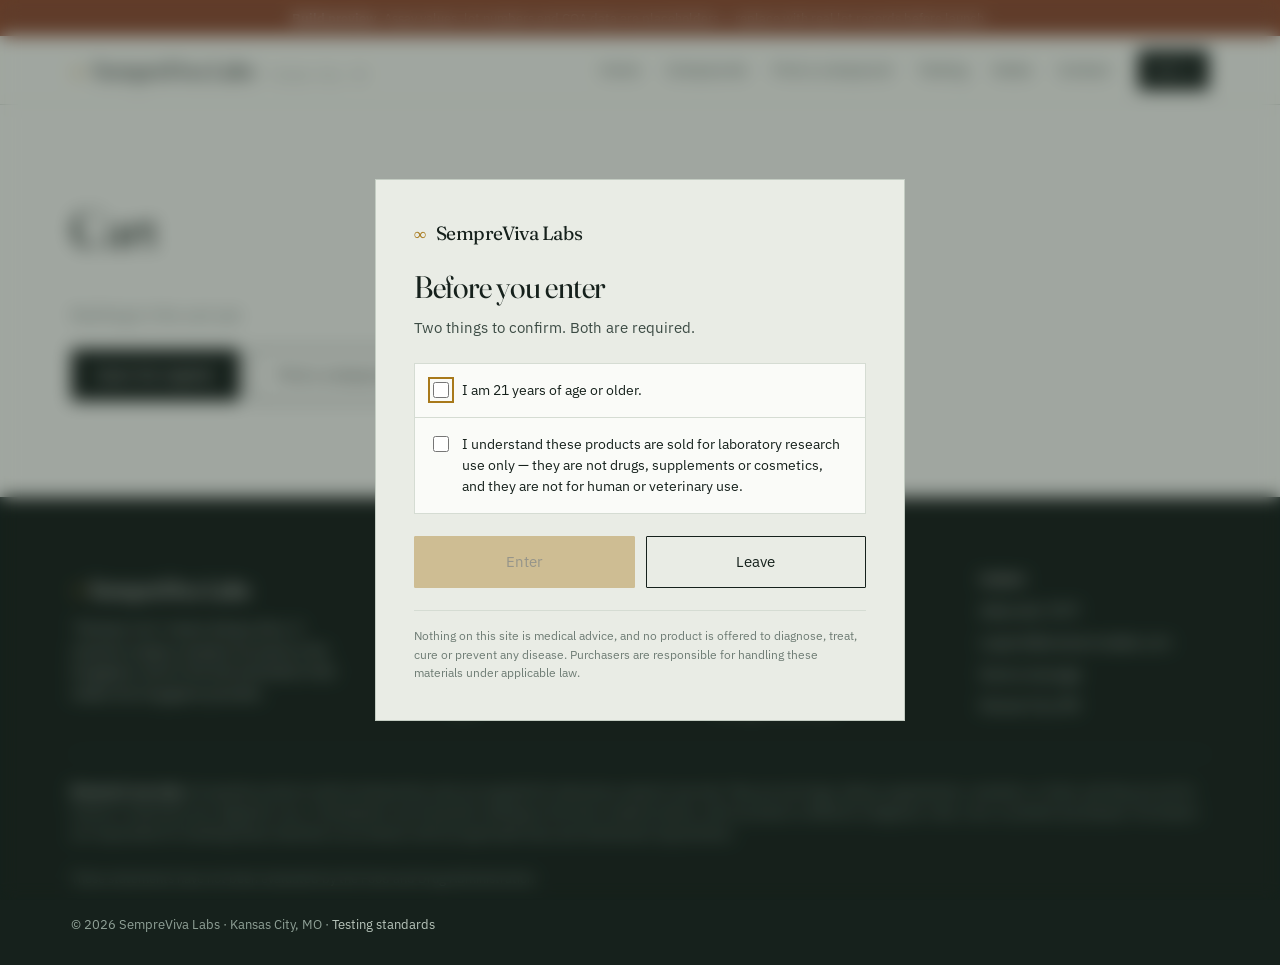
==== cart.html @ 0ab2c94f "SempreViva Labs site — compound register, testing docs, compound matcher Static multi-page site. Ent" ====
<!doctype html>
<html lang="en">
<head>
<meta charset="utf-8">
<meta name="viewport" content="width=device-width,initial-scale=1">
<meta name="robots" content="noindex,nofollow">
<title>Cart — SempreViva Labs</title>
<link rel="icon" href="data:image/svg+xml,%3Csvg xmlns='http://www.w3.org/2000/svg' viewBox='0 0 32 32'%3E%3Crect width='32' height='32' fill='%2316211C'/%3E%3Ctext x='16' y='23' font-size='20' text-anchor='middle' fill='%23A8791B' font-family='Georgia,serif'%3E%E2%88%9E%3C/text%3E%3C/svg%3E">
<link rel="stylesheet" href="css/site.css">
</head>
<body data-page="cart.html">
<div id="siteHeader"></div>

<main>
  <section class="sec" style="border-bottom:0">
    <div class="shell">
      <div class="sec-head"><h1 style="font-size:clamp(2.1rem,4.2vw,3.2rem)">Cart</h1></div>

      <div id="empty" class="hide">
        <p style="color:var(--ink-mute)">Nothing in the cart yet.</p>
        <div style="margin-top:20px;display:flex;gap:12px;flex-wrap:wrap">
          <a class="btn" href="shop.html">Open the register</a>
          <a class="btn btn-ghost" href="matcher.html">Find a compound</a>
        </div>
      </div>

      <div id="full" class="hide">
        <div id="lines"></div>
        <div class="totals">
          <div class="line"><span>Subtotal</span><span class="num" id="tSub">—</span></div>
          <div class="line"><span>Shipping</span><span class="num" id="tShip">—</span></div>
          <div class="line grand"><span>Total</span><span class="num" id="tTotal">—</span></div>
          <p id="freeHint" style="font-size:12.5px;color:var(--sage);margin-top:10px;text-align:right"></p>
        </div>

        <div class="dual" style="margin-top:52px;padding-top:40px;border-top:1px solid var(--rule)">
          <div>
            <h2 style="font-size:1.6rem;margin-bottom:14px">Shipping</h2>
            <p style="font-size:14px;color:var(--ink-mute)">Ships from Kansas City, MO. Flat $9, free over $200.</p>
            <div class="notice" style="margin-top:22px">
              <p style="margin:0"><strong>Research use only.</strong> By placing this order you confirm you are ordering these materials for laboratory research use, that you are not ordering them for human or veterinary use, and that you are responsible for handling them under applicable law.</p>
            </div>
          </div>

          <form id="coForm" style="background:var(--glass);border:1px solid var(--rule);padding:28px">
            <div class="calc-row" style="grid-template-columns:1fr"><label for="f_name">Full name</label><input id="f_name" required style="font-family:var(--sans)"></div>
            <div class="calc-row" style="grid-template-columns:1fr 1fr;gap:14px">
              <span><label for="f_email" style="display:block;margin-bottom:6px">Email</label><input id="f_email" type="email" required style="font-family:var(--sans)"></span>
              <span><label for="f_phone" style="display:block;margin-bottom:6px">Phone</label><input id="f_phone" type="tel" required style="font-family:var(--sans)"></span>
            </div>
            <div class="calc-row" style="grid-template-columns:1fr"><label for="f_line1">Address</label><input id="f_line1" required style="font-family:var(--sans)"></div>
            <div class="calc-row" style="grid-template-columns:1fr"><label for="f_line2">Apt, suite (optional)</label><input id="f_line2" style="font-family:var(--sans)"></div>
            <div class="calc-row" style="grid-template-columns:2fr 1fr 1fr;gap:14px">
              <span><label for="f_city" style="display:block;margin-bottom:6px">City</label><input id="f_city" required style="font-family:var(--sans)"></span>
              <span><label for="f_state" style="display:block;margin-bottom:6px">State</label><input id="f_state" required maxlength="2" style="text-transform:uppercase"></span>
              <span><label for="f_zip" style="display:block;margin-bottom:6px">ZIP</label><input id="f_zip" required inputmode="numeric"></span>
            </div>
            <label style="display:flex;gap:11px;align-items:flex-start;font-size:13.5px;color:var(--ink-soft);margin:18px 0 20px;cursor:pointer">
              <input id="f_ack" type="checkbox" required style="width:auto;margin-top:3px">
              <span>I am ordering these materials for laboratory research use only, and not for human or veterinary use.</span>
            </label>
            <button class="btn btn-gold" type="submit" style="width:100%" id="payBtn">Place order &middot; <span class="num" id="btnTotal"></span></button>
            <div id="coOut" style="margin-top:18px"></div>
          </form>
        </div>
      </div>
    </div>
  </section>
</main>

<div id="siteFooter"></div>
<script src="js/catalog.js"></script>
<script src="js/site.js"></script>
<script src="js/checkout.js"></script>
<script>
document.addEventListener('DOMContentLoaded', ()=>{
  const lines = document.getElementById('lines');

  function paint(){
    const items = Cart.detailed();
    document.getElementById('empty').classList.toggle('hide', items.length>0);
    document.getElementById('full').classList.toggle('hide', items.length===0);
    if(!items.length) return;

    lines.innerHTML = items.map(i=>`
      <div class="cart-line">
        <div>
          <a class="cart-name" href="product.html?sku=${i.sku}">${i.product.name}</a>
          <div class="cart-size">${i.size.label || i.mg + ' mg'} &middot; SV-${i.sku} &middot; ${money(i.size.price)} each</div>
        </div>
        <div class="qty" style="margin:0">
          <button type="button" data-sku="${i.sku}" data-mg="${i.mg}" data-d="-1" aria-label="Decrease">&minus;</button>
          <input value="${i.qty}" data-sku="${i.sku}" data-mg="${i.mg}" data-set aria-label="Quantity for ${i.product.name}">
          <button type="button" data-sku="${i.sku}" data-mg="${i.mg}" data-d="1" aria-label="Increase">+</button>
        </div>
        <div class="num" style="font-size:1.05rem;min-width:76px;text-align:right">${money(i.line)}</div>
        <button class="cart-rm" data-sku="${i.sku}" data-mg="${i.mg}" data-rm>Remove</button>
      </div>`).join('');

    document.getElementById('tSub').textContent   = money(Cart.subtotal());
    document.getElementById('tShip').textContent  = Cart.shipping() ? money(Cart.shipping()) : 'Free';
    document.getElementById('tTotal').textContent = money(Cart.total());
    document.getElementById('btnTotal').textContent = money(Cart.total());

    const gap = SVL.freeShipOver - Cart.subtotal();
    document.getElementById('freeHint').textContent =
      gap > 0 ? money(gap) + ' more for free shipping' : 'Shipping is free on this order';
  }

  lines.addEventListener('click', e=>{
    const b = e.target.closest('button'); if(!b) return;
    const sku = b.dataset.sku, mg = +b.dataset.mg;
    if(b.hasAttribute('data-rm')) return Cart.remove(sku, mg);
    if(b.dataset.d){
      const cur = Cart.read().find(i=>i.sku===sku && i.mg===mg);
      Cart.setQty(sku, mg, (cur ? cur.qty : 0) + (+b.dataset.d));
    }
  });
  lines.addEventListener('change', e=>{
    const inp = e.target.closest('[data-set]'); if(!inp) return;
    Cart.setQty(inp.dataset.sku, +inp.dataset.mg, Math.max(0, parseInt(inp.value) || 0));
  });
  document.addEventListener('cart:change', paint);

  document.getElementById('coForm').addEventListener('submit', async e=>{
    e.preventDefault();
    const v = id => document.getElementById(id).value.trim();
    const order = Checkout.buildOrder({
      name:v('f_name'), email:v('f_email'), phone:v('f_phone'),
      line1:v('f_line1'), line2:v('f_line2'), city:v('f_city'),
      state:v('f_state').toUpperCase(), zip:v('f_zip'),
      ack: document.getElementById('f_ack').checked
    });
    const out = document.getElementById('coOut');
    const btn = document.getElementById('payBtn');
    btn.disabled = true;
    try{
      const res = await Processor.charge(order);
      out.innerHTML = `<div class="notice"><p style="margin:0"><strong>Order placed.</strong> Reference ${res.reference}.</p></div>`;
      Cart.clear();
    }catch(err){
      out.innerHTML = `
        <div class="notice notice-hard"><p style="margin:0">${err.message}</p></div>
        <details style="margin-top:14px">
          <summary style="cursor:pointer;font-size:13.5px;color:var(--ink-soft)">Show order details to send</summary>
          <pre class="num" style="white-space:pre-wrap;font-size:12px;background:var(--paper);border:1px solid var(--rule);padding:16px;margin-top:10px;line-height:1.6">${Checkout.summarise(order).replace(/[<>&]/g,'')}</pre>
          <button class="btn btn-ghost btn-sm" type="button" id="copyOrder" style="margin-top:10px">Copy to clipboard</button>
        </details>`;
      const cp = document.getElementById('copyOrder');
      if(cp) cp.addEventListener('click', ()=>{
        navigator.clipboard.writeText(Checkout.summarise(order)).then(()=>{ cp.textContent='Copied'; });
      });
    }finally{ btn.disabled = false; }
  });

  paint();
});
</script>
</body>
</html>
---- css/site.css ----
/* ============================================================
   SempreViva Labs
   Concept: the everlasting flower. Preserved, then reconstituted.
   ============================================================ */

@import url('https://fonts.googleapis.com/css2?family=Fraunces:opsz,wght@9..144,300;9..144,400;9..144,500;9..144,600&family=IBM+Plex+Mono:wght@400;500&family=IBM+Plex+Sans:wght@300;400;500;600&display=swap');

:root{
  --paper:#E9ECE5;
  --paper-deep:#DDE2D9;
  --glass:#FAFBF8;
  --ink:#16211C;
  --ink-soft:#3C4B44;
  --ink-mute:#6E7C74;
  --gold:#A8791B;
  --gold-lift:#C79A34;
  --sage:#6B8578;
  --sage-pale:#B9C6BC;
  --rust:#8C4A2F;
  --rule:#C3CCC2;
  --rule-fine:#D5DCD3;

  --display:'Fraunces',Georgia,serif;
  --sans:'IBM Plex Sans',system-ui,-apple-system,sans-serif;
  --mono:'IBM Plex Mono',ui-monospace,monospace;

  --measure:68ch;
  --gut:clamp(20px,4vw,56px);
  --shell:1240px;
  --ease:cubic-bezier(.2,.7,.3,1);
}

*,*::before,*::after{box-sizing:border-box;}
html{-webkit-text-size-adjust:100%;scroll-behavior:smooth;}
@media (prefers-reduced-motion:reduce){
  html{scroll-behavior:auto;}
  *,*::before,*::after{animation-duration:.001ms!important;animation-iteration-count:1!important;transition-duration:.001ms!important;}
}
body{
  margin:0;background:var(--paper);color:var(--ink);
  font-family:var(--sans);font-size:16.5px;line-height:1.6;font-weight:400;
  -webkit-font-smoothing:antialiased;
}
img{max-width:100%;display:block;}
a{color:inherit;}
button{font:inherit;color:inherit;}
:focus-visible{outline:2px solid var(--gold);outline-offset:3px;border-radius:2px;}

h1,h2,h3,h4{
  font-family:var(--display);font-weight:400;
  font-variation-settings:'SOFT' 0,'WONK' 0,'opsz' 88;
  line-height:1.08;letter-spacing:-.012em;margin:0;
  text-wrap:balance;
}
h1{font-size:clamp(2.7rem,6.4vw,5.1rem);}
h2{font-size:clamp(1.85rem,3.4vw,2.85rem);}
h3{font-size:clamp(1.2rem,1.9vw,1.5rem);}
p{margin:0 0 1.05em;max-width:var(--measure);}
p:last-child{margin-bottom:0;}

.shell{max-width:var(--shell);margin:0 auto;padding:0 var(--gut);}
.narrow{max-width:840px;}
.stack>*+*{margin-top:var(--sp,20px);}
.hide{display:none!important;}

/* ---------- numeric / assay type ---------- */
.num{font-family:var(--mono);font-variant-numeric:tabular-nums;letter-spacing:-.02em;}

/* ---------- build banner ---------- */
.buildbar{
  background:var(--rust);color:#F6EFE9;font-size:12.5px;line-height:1.45;
  padding:9px var(--gut);display:flex;gap:14px;align-items:baseline;justify-content:center;
  flex-wrap:wrap;text-align:center;
}
.buildbar b{font-weight:600;}

/* ---------- header ---------- */
.masthead{
  position:sticky;top:0;z-index:60;background:rgba(233,236,229,.93);
  backdrop-filter:saturate(1.2) blur(9px);border-bottom:1px solid var(--rule);
}
.masthead-in{display:flex;align-items:center;gap:28px;height:68px;}
.wordmark{display:flex;align-items:baseline;gap:9px;text-decoration:none;margin-right:auto;}
.wordmark .mark{
  font-family:var(--display);font-size:1.34rem;letter-spacing:-.022em;
  font-variation-settings:'WONK' 1,'opsz' 40;
}
.wordmark .inf{font-family:var(--display);color:var(--gold);font-size:1.15rem;line-height:1;}
.wordmark .sub{
  font-family:var(--mono);font-size:10px;color:var(--ink-mute);
  border-left:1px solid var(--rule);padding-left:9px;letter-spacing:.02em;
}
.nav{display:flex;gap:26px;align-items:center;}
.nav a{
  text-decoration:none;font-size:14.5px;color:var(--ink-soft);
  padding:4px 0;border-bottom:1px solid transparent;transition:color .18s,border-color .18s;
}
.nav a:hover{color:var(--ink);border-bottom-color:var(--gold);}
.nav a[aria-current]{color:var(--ink);border-bottom-color:var(--gold);}
.cartbtn{
  display:inline-flex;align-items:center;gap:8px;background:var(--ink);color:var(--paper);
  border:0;padding:9px 15px;border-radius:1px;cursor:pointer;font-size:13.5px;
  text-decoration:none;transition:background .18s;
}
.cartbtn:hover{background:#0C1512;}
.cartbtn .n{font-family:var(--mono);font-size:12px;}
.navtoggle{display:none;background:none;border:1px solid var(--rule);padding:8px 11px;cursor:pointer;border-radius:1px;}

/* ---------- buttons ---------- */
.btn{
  display:inline-flex;align-items:center;justify-content:center;gap:9px;
  padding:13px 24px;border-radius:1px;border:1px solid var(--ink);
  background:var(--ink);color:var(--paper);text-decoration:none;cursor:pointer;
  font-size:15px;transition:background .18s,color .18s,border-color .18s;
}
.btn:hover{background:#0C1512;border-color:#0C1512;}
.btn-ghost{background:transparent;color:var(--ink);}
.btn-ghost:hover{background:var(--ink);color:var(--paper);}
.btn-gold{background:var(--gold);border-color:var(--gold);color:#1B1404;}
.btn-gold:hover{background:var(--gold-lift);border-color:var(--gold-lift);}
.btn[disabled]{opacity:.4;cursor:not-allowed;}
.btn-sm{padding:9px 16px;font-size:13.5px;}

/* ---------- hero ---------- */
section.hero{border-bottom:1px solid var(--rule);padding:clamp(48px,7vw,84px) 0 0;}
.hero-grid{display:grid;grid-template-columns:1.05fr .95fr;gap:clamp(28px,5vw,64px);align-items:end;}
.hero h1{margin-bottom:22px;}
.hero h1 em{font-style:italic;font-variation-settings:'WONK' 1,'opsz' 120;}
.hero-lede{font-size:clamp(1.02rem,1.35vw,1.16rem);color:var(--ink-soft);max-width:46ch;}
.hero-acts{display:flex;gap:12px;flex-wrap:wrap;margin-top:30px;}
.hero-meta{
  display:flex;gap:26px;flex-wrap:wrap;margin-top:34px;padding-top:20px;
  border-top:1px solid var(--rule);font-size:13px;color:var(--ink-mute);
}
.hero-meta div{display:flex;flex-direction:column;gap:3px;}
.hero-meta .v{font-family:var(--mono);font-size:15px;color:var(--ink);}

/* chromatogram */
.chroma{position:relative;background:var(--glass);border:1px solid var(--rule);padding:18px 18px 12px;}
.chroma-head{display:flex;justify-content:space-between;align-items:baseline;gap:14px;margin-bottom:6px;}
.chroma-head .t{font-family:var(--mono);font-size:11px;color:var(--ink-mute);}
.chroma svg{width:100%;height:auto;display:block;}
.chroma .trace{fill:none;stroke:var(--ink);stroke-width:1.6;stroke-linejoin:round;}
.chroma .axis{stroke:var(--rule);stroke-width:1;}
.chroma .grid{stroke:var(--rule-fine);stroke-width:1;}
.chroma .peakfill{fill:rgba(168,121,27,.16);}
.chroma .callout{stroke:var(--gold);stroke-width:1;stroke-dasharray:3 3;}
.chroma-read{
  display:flex;align-items:baseline;gap:10px;margin-top:10px;padding-top:10px;
  border-top:1px solid var(--rule-fine);
}
.chroma-read .big{font-family:var(--mono);font-size:2rem;letter-spacing:-.03em;line-height:1;}
.chroma-read .lbl{font-size:12.5px;color:var(--ink-mute);}
.chroma-foot{display:flex;justify-content:space-between;font-family:var(--mono);font-size:10.5px;color:var(--ink-mute);margin-top:8px;}

/* ---------- sections ---------- */
.sec{padding:clamp(56px,7.5vw,104px) 0;border-bottom:1px solid var(--rule);}
.sec-tight{padding:clamp(40px,5vw,64px) 0;}
.sec-head{max-width:62ch;margin-bottom:clamp(28px,4vw,46px);}
.sec-head p{color:var(--ink-soft);margin-top:14px;}
.dual{display:grid;grid-template-columns:.85fr 1.15fr;gap:clamp(28px,5vw,72px);align-items:start;}

/* rail: mimics a certificate of analysis sidebar */
.rail{border-top:2px solid var(--ink);padding-top:14px;}
.rail dl{margin:0;display:grid;grid-template-columns:auto 1fr;gap:0;}
.rail dt{
  font-size:12.5px;color:var(--ink-mute);padding:9px 16px 9px 0;
  border-bottom:1px solid var(--rule-fine);white-space:nowrap;
}
.rail dd{
  margin:0;font-family:var(--mono);font-size:13px;text-align:right;
  padding:9px 0;border-bottom:1px solid var(--rule-fine);
}

/* ---------- specimen register (product list) ---------- */
.register{border-top:2px solid var(--ink);}
.spec{
  display:grid;grid-template-columns:64px 1fr auto auto;gap:0 20px;align-items:center;
  padding:20px 0;border-bottom:1px solid var(--rule-fine);position:relative;
  transition:background .16s;
}
.spec:hover{background:rgba(250,251,248,.7);}
.spec-idx{font-family:var(--mono);font-size:11.5px;color:var(--ink-mute);align-self:start;padding-top:4px;}
.spec-body{min-width:0;}
.spec-name{
  font-family:var(--display);font-size:1.32rem;line-height:1.15;letter-spacing:-.015em;
  text-decoration:none;display:inline-block;
  background-image:linear-gradient(var(--gold),var(--gold));
  background-size:0 1px;background-repeat:no-repeat;background-position:0 1.08em;
  transition:background-size .28s var(--ease);
}
.spec:hover .spec-name{background-size:100% 1px;}
.spec-class{font-size:13.5px;color:var(--ink-mute);margin-top:3px;max-width:56ch;}
.spec-tags{display:flex;gap:7px;flex-wrap:wrap;margin-top:9px;}
.tag{
  font-family:var(--mono);font-size:10.5px;color:var(--sage);
  border:1px solid var(--sage-pale);padding:2px 7px;border-radius:1px;
}
.tag-blend{color:var(--gold);border-color:rgba(168,121,27,.4);}
.spec-sizes{display:flex;flex-direction:column;gap:4px;align-items:flex-end;font-family:var(--mono);font-size:12.5px;color:var(--ink-soft);}
.spec-sizes .row{display:flex;gap:12px;}
.spec-sizes .mg{color:var(--ink-mute);}
.spec-buy{display:flex;flex-direction:column;gap:8px;align-items:flex-end;}
.spec-price{font-family:var(--mono);font-size:1.25rem;letter-spacing:-.02em;}
.spec-price .from{font-family:var(--sans);font-size:11px;color:var(--ink-mute);display:block;text-align:right;}

/* filters */
.filters{display:flex;gap:8px;flex-wrap:wrap;align-items:center;margin-bottom:26px;}
.chip{
  background:transparent;border:1px solid var(--rule);padding:7px 14px;border-radius:1px;
  cursor:pointer;font-size:13.5px;color:var(--ink-soft);transition:all .16s;
}
.chip:hover{border-color:var(--ink-mute);color:var(--ink);}
.chip[aria-pressed="true"]{background:var(--ink);border-color:var(--ink);color:var(--paper);}
.filter-count{margin-left:auto;font-family:var(--mono);font-size:12px;color:var(--ink-mute);}

/* ---------- cards where genuinely card-shaped ---------- */
.notes{display:grid;grid-template-columns:repeat(auto-fit,minmax(258px,1fr));gap:1px;background:var(--rule-fine);border:1px solid var(--rule-fine);}
.note{background:var(--paper);padding:26px 24px 28px;display:flex;flex-direction:column;gap:10px;text-decoration:none;transition:background .18s;}
.note:hover{background:var(--glass);}
.note .cat{font-family:var(--mono);font-size:10.5px;color:var(--gold);}
.note h3{font-size:1.16rem;line-height:1.2;}
.note p{font-size:14px;color:var(--ink-mute);margin:0;}
.note .more{margin-top:auto;padding-top:14px;font-size:13px;color:var(--sage);}

/* ---------- product detail ---------- */
.pd{display:grid;grid-template-columns:1fr 380px;gap:clamp(28px,4.5vw,64px);align-items:start;padding:clamp(36px,5vw,64px) 0;}
.pd-head{border-bottom:1px solid var(--rule);padding-bottom:22px;margin-bottom:26px;}
.pd-head h1{font-size:clamp(2.1rem,4.4vw,3.4rem);}
.pd-class{font-size:1.02rem;color:var(--ink-soft);margin-top:12px;}
.vial{
  background:var(--glass);border:1px solid var(--rule);padding:26px;position:sticky;top:92px;
}
.vial-price{font-family:var(--mono);font-size:2.1rem;letter-spacing:-.03em;line-height:1;}
.sizes{display:flex;flex-direction:column;gap:1px;background:var(--rule-fine);border:1px solid var(--rule-fine);margin:18px 0;}
.size{
  display:flex;justify-content:space-between;align-items:center;gap:14px;background:var(--glass);
  padding:13px 15px;cursor:pointer;border:0;width:100%;text-align:left;transition:background .15s;
}
.size:hover{background:var(--paper);}
.size[aria-pressed="true"]{background:var(--ink);color:var(--paper);}
.size .mg{font-family:var(--mono);font-size:14px;}
.size .pr{font-family:var(--mono);font-size:14px;}
.qty{display:flex;align-items:center;gap:0;border:1px solid var(--rule);width:fit-content;margin-bottom:14px;}
.qty button{background:none;border:0;padding:9px 14px;cursor:pointer;font-size:16px;line-height:1;}
.qty button:hover{background:var(--paper-deep);}
.qty input{
  width:46px;border:0;border-left:1px solid var(--rule);border-right:1px solid var(--rule);
  text-align:center;padding:9px 0;font-family:var(--mono);font-size:14px;background:transparent;
}

/* tabs */
.tabs{display:flex;gap:0;border-bottom:1px solid var(--rule);margin-bottom:24px;flex-wrap:wrap;}
.tab{
  background:none;border:0;border-bottom:2px solid transparent;margin-bottom:-1px;
  padding:11px 17px 11px 0;margin-right:22px;cursor:pointer;font-size:14.5px;color:var(--ink-mute);
  transition:color .16s,border-color .16s;
}
.tab:hover{color:var(--ink);}
.tab[aria-selected="true"]{color:var(--ink);border-bottom-color:var(--gold);}
.panel[hidden]{display:none;}

/* assay table */
.assay{width:100%;border-collapse:collapse;font-size:14px;}
.assay caption{text-align:left;font-size:12.5px;color:var(--ink-mute);padding-bottom:10px;}
.assay th{
  text-align:left;font-weight:500;font-size:12.5px;color:var(--ink-mute);
  padding:8px 14px 8px 0;border-bottom:2px solid var(--ink);
}
.assay td{padding:11px 14px 11px 0;border-bottom:1px solid var(--rule-fine);font-family:var(--mono);font-size:13.5px;}
.assay td:first-child{font-family:var(--sans);font-size:14px;}
.assay .pass{color:var(--sage);}

/* reconstitution calculator */
.calc{background:var(--glass);border:1px solid var(--rule);padding:24px;}
.calc-row{display:grid;grid-template-columns:1fr 120px;gap:14px;align-items:center;margin-bottom:14px;}
.calc label{font-size:14px;color:var(--ink-soft);}
.calc input,.calc select{
  font-family:var(--mono);font-size:14px;padding:9px 11px;border:1px solid var(--rule);
  background:var(--paper);border-radius:1px;width:100%;
}
.calc-out{border-top:2px solid var(--ink);margin-top:20px;padding-top:16px;display:grid;gap:12px;}
.calc-out .line{display:flex;justify-content:space-between;align-items:baseline;gap:16px;}
.calc-out .k{font-size:13.5px;color:var(--ink-mute);}
.calc-out .v{font-family:var(--mono);font-size:1.06rem;}
.calc-out .v-lead{font-size:1.6rem;letter-spacing:-.02em;}

/* ---------- matcher ---------- */
.matcher{max-width:760px;margin:0 auto;padding:clamp(36px,5vw,60px) 0 clamp(60px,8vw,100px);}
.mprog{display:flex;gap:5px;margin-bottom:34px;}
.mprog span{height:2px;flex:1;background:var(--rule);transition:background .34s var(--ease);}
.mprog span.on{background:var(--gold);}
.mstep{animation:mIn .4s var(--ease) both;}
@keyframes mIn{from{opacity:0;transform:translateY(9px);}to{opacity:1;transform:none;}}
.mq{font-family:var(--display);font-size:clamp(1.6rem,3.1vw,2.3rem);line-height:1.12;letter-spacing:-.015em;margin-bottom:10px;}
.mhint{color:var(--ink-mute);font-size:14.5px;margin-bottom:26px;}
.mopts{display:grid;gap:1px;background:var(--rule-fine);border:1px solid var(--rule-fine);margin-bottom:26px;}
.mopt{
  background:var(--paper);border:0;padding:18px 20px;text-align:left;cursor:pointer;
  display:flex;gap:16px;align-items:flex-start;transition:background .16s;
}
.mopt:hover{background:var(--glass);}
.mopt[aria-pressed="true"]{background:var(--ink);color:var(--paper);}
.mopt[aria-pressed="true"] .mopt-d{color:var(--sage-pale);}
.mopt-k{font-family:var(--mono);font-size:11.5px;opacity:.6;padding-top:3px;min-width:18px;}
.mopt-t{font-size:15.5px;font-weight:500;}
.mopt-d{font-size:13.5px;color:var(--ink-mute);margin-top:3px;}
.mnav{display:flex;justify-content:space-between;gap:14px;align-items:center;}
.mback{background:none;border:0;cursor:pointer;color:var(--ink-mute);font-size:14px;padding:8px 0;}
.mback:hover{color:var(--ink);}

/* results */
.mres{animation:mIn .45s var(--ease) both;}
.match{border-top:2px solid var(--ink);padding:24px 0;display:grid;grid-template-columns:auto 1fr auto;gap:22px;align-items:start;}
.match+.match{border-top:1px solid var(--rule-fine);}
.mscore{text-align:center;min-width:74px;}
.mscore .n{font-family:var(--mono);font-size:1.9rem;line-height:1;letter-spacing:-.03em;}
.mscore .l{font-size:10.5px;color:var(--ink-mute);margin-top:4px;}
.mbar{height:2px;background:var(--rule);margin-top:9px;overflow:hidden;}
.mbar i{display:block;height:100%;background:var(--gold);width:0;transition:width .8s var(--ease);}
.mwhy{margin-top:12px;display:grid;gap:7px;}
.mwhy li{font-size:13.5px;color:var(--ink-soft);display:flex;gap:9px;list-style:none;}
.mwhy li::before{content:'';width:5px;height:5px;background:var(--gold);margin-top:8px;flex:none;}
.mwhy{padding:0;margin-left:0;}

/* ---------- cart ---------- */
.cart-line{display:grid;grid-template-columns:1fr auto auto auto;gap:20px;align-items:center;padding:20px 0;border-bottom:1px solid var(--rule-fine);}
.cart-line:first-child{border-top:2px solid var(--ink);}
.cart-name{font-family:var(--display);font-size:1.16rem;text-decoration:none;}
.cart-size{font-family:var(--mono);font-size:12.5px;color:var(--ink-mute);margin-top:2px;}
.cart-rm{background:none;border:0;cursor:pointer;color:var(--ink-mute);font-size:13px;text-decoration:underline;padding:4px;}
.cart-rm:hover{color:var(--rust);}
.totals{margin-top:26px;padding-top:20px;border-top:2px solid var(--ink);max-width:380px;margin-left:auto;}
.totals .line{display:flex;justify-content:space-between;gap:20px;padding:7px 0;font-size:14.5px;}
.totals .line.grand{border-top:1px solid var(--rule);margin-top:9px;padding-top:14px;font-size:1.12rem;}
.totals .num{font-family:var(--mono);}

/* ---------- notices ---------- */
.notice{
  border-left:2px solid var(--gold);background:rgba(168,121,27,.06);
  padding:16px 20px;font-size:14px;color:var(--ink-soft);
}
.notice strong{color:var(--ink);font-weight:600;}
.notice-hard{border-left-color:var(--rust);background:rgba(140,74,47,.06);}

/* ---------- footer ---------- */
.foot{background:var(--ink);color:var(--sage-pale);padding:clamp(48px,6vw,76px) 0 30px;font-size:14px;}
.foot a{color:var(--sage-pale);text-decoration:none;}
.foot a:hover{color:var(--paper);}
.foot-grid{display:grid;grid-template-columns:1.5fr 1fr 1fr 1fr;gap:36px;padding-bottom:38px;border-bottom:1px solid rgba(185,198,188,.2);}
.foot h4{font-family:var(--sans);font-size:12px;font-weight:600;color:var(--paper);margin:0 0 14px;letter-spacing:.01em;}
.foot ul{list-style:none;padding:0;margin:0;display:grid;gap:9px;}
.foot .fmark{font-family:var(--display);font-size:1.3rem;color:var(--paper);letter-spacing:-.02em;}
.foot .fmark .inf{color:var(--gold);}
.foot .fblurb{margin-top:12px;max-width:34ch;color:var(--sage-pale);font-size:13.5px;}
.legal{padding-top:26px;font-size:12.5px;line-height:1.65;color:#8FA096;display:grid;gap:12px;}
.legal p{max-width:none;}
.legal strong{color:var(--sage-pale);}

/* ---------- responsive ---------- */
@media (max-width:1000px){
  .hero-grid{grid-template-columns:1fr;}
  .pd{grid-template-columns:1fr;}
  .vial{position:static;}
  .dual{grid-template-columns:1fr;}
  .foot-grid{grid-template-columns:1fr 1fr;}
}
@media (max-width:760px){
  .navtoggle{display:block;}
  .wordmark .sub{display:none;}
  .wordmark .mark{font-size:1.12rem;white-space:nowrap;}
  .masthead-in{gap:14px;}
  .nav{
    display:none;position:absolute;top:68px;left:0;right:0;background:var(--paper);
    border-bottom:1px solid var(--rule);flex-direction:column;align-items:stretch;
    gap:0;padding:8px var(--gut) 18px;
  }
  .nav.open{display:flex;}
  .nav a{padding:12px 0;border-bottom:1px solid var(--rule-fine);}
  .spec{grid-template-columns:1fr auto;gap:14px 16px;}
  .spec-idx{display:none;}
  .spec-sizes{grid-column:1/-1;align-items:flex-start;}
  .spec-sizes .row{gap:10px;}
  .spec-buy{grid-column:1/-1;flex-direction:row;justify-content:space-between;align-items:center;width:100%;}
  .match{grid-template-columns:1fr;gap:14px;}
  .mscore{text-align:left;display:flex;align-items:baseline;gap:10px;}
  .mbar{display:none;}
  .cart-line{grid-template-columns:1fr auto;gap:12px;}
  .foot-grid{grid-template-columns:1fr;gap:28px;}
  .totals{margin-left:0;max-width:none;}
}

/* ---------- entry gate (age + research-use acknowledgement) ---------- */
.gate{
  position:fixed;inset:0;z-index:999;display:flex;align-items:center;justify-content:center;
  padding:24px;background:rgba(22,33,28,.34);
  -webkit-backdrop-filter:blur(9px) saturate(.9);backdrop-filter:blur(9px) saturate(.9);
  animation:gateIn .32s var(--ease) both;
}
@keyframes gateIn{from{opacity:0}to{opacity:1}}
.gate-panel{
  background:var(--paper);border:1px solid var(--rule);max-width:530px;width:100%;
  padding:clamp(26px,4vw,38px);max-height:calc(100vh - 48px);overflow-y:auto;
}
.gate-mark{display:flex;align-items:baseline;gap:9px;margin-bottom:22px;}
.gate-mark .inf{font-family:var(--display);color:var(--gold);font-size:1.1rem;line-height:1;}
.gate-mark .nm{font-family:var(--display);font-size:1.2rem;letter-spacing:-.022em;}
.gate h2{font-size:clamp(1.5rem,3vw,1.95rem);margin-bottom:12px;}
.gate .lede{font-size:14.5px;color:var(--ink-soft);margin-bottom:24px;}
.gate-checks{display:grid;gap:1px;background:var(--rule-fine);border:1px solid var(--rule-fine);margin-bottom:22px;}
.gate-check{
  background:var(--glass);padding:16px 18px;display:flex;gap:13px;align-items:flex-start;
  cursor:pointer;transition:background .15s;
}
.gate-check:hover{background:var(--paper);}
.gate-check input{width:16px;height:16px;margin:2px 0 0;flex:none;accent-color:var(--gold);cursor:pointer;}
.gate-check span{font-size:14px;line-height:1.5;color:var(--ink);}
.gate-acts{display:flex;gap:11px;flex-wrap:wrap;}
.gate-acts .btn{flex:1;min-width:132px;}
.gate-foot{
  margin-top:22px;padding-top:16px;border-top:1px solid var(--rule-fine);
  font-size:11.5px;line-height:1.6;color:var(--ink-mute);
}
.gate-declined{text-align:center;}
.gate-declined h2{margin-bottom:14px;}
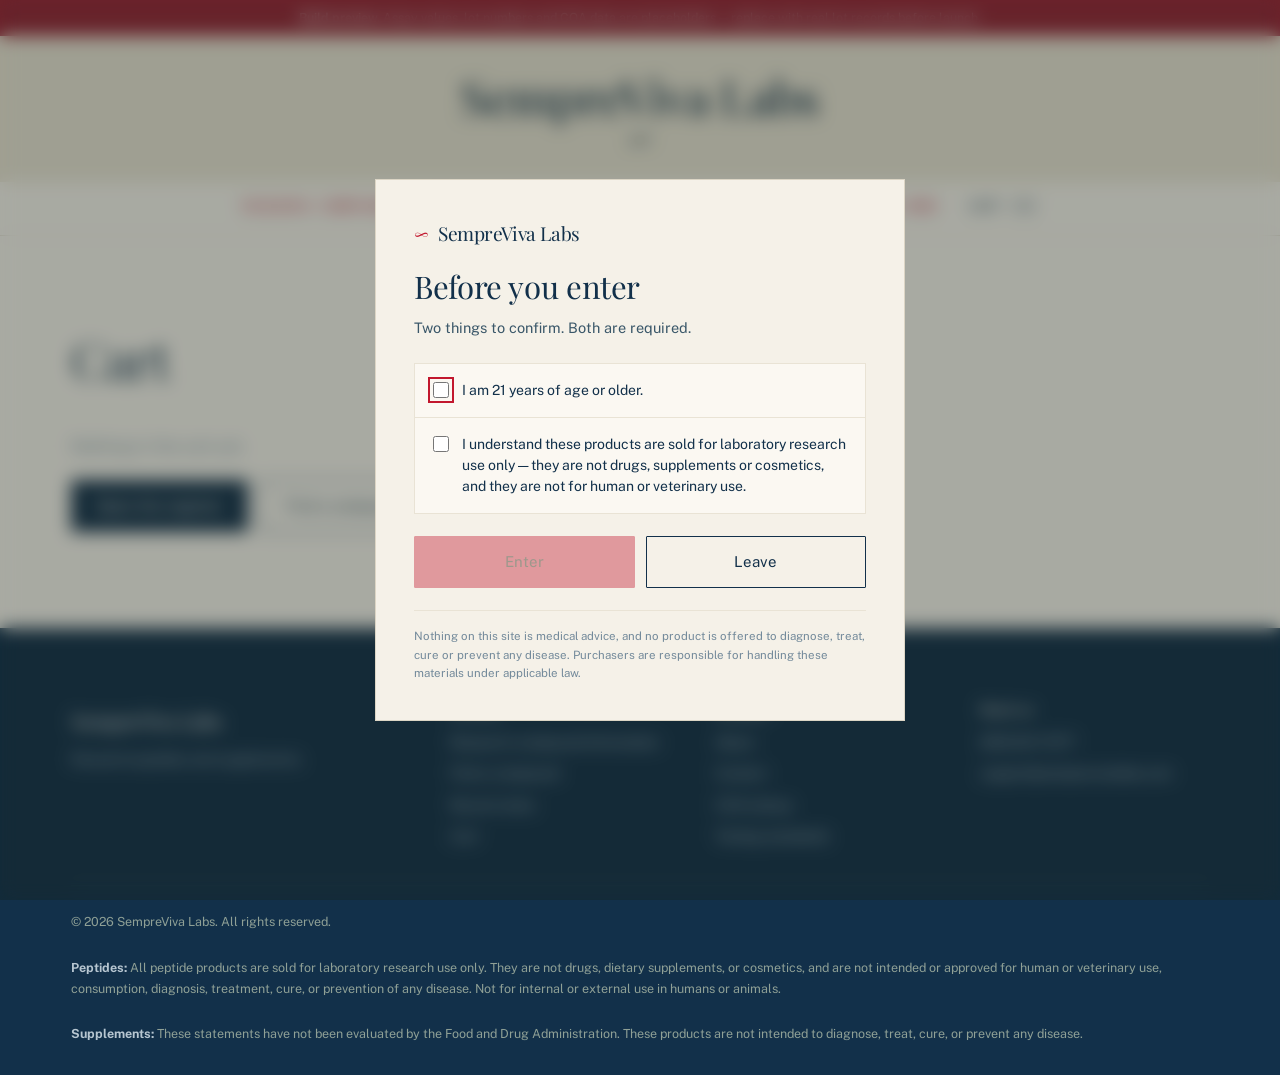
==== commit 276dcc61: "Reskin to the existing SempreViva brand; front page rebuilt as the blog page - Palette and type matc" ====
--- a/cart.html
+++ b/cart.html
@@ -36,7 +36,7 @@
         <div class="dual" style="margin-top:52px;padding-top:40px;border-top:1px solid var(--rule)">
           <div>
             <h2 style="font-size:1.6rem;margin-bottom:14px">Shipping</h2>
-            <p style="font-size:14px;color:var(--ink-mute)">Ships from Kansas City, MO. Flat $9, free over $200.</p>
+            <p style="font-size:14px;color:var(--ink-mute)">Flat $9 shipping, free over $200.</p>
             <div class="notice" style="margin-top:22px">
               <p style="margin:0"><strong>Research use only.</strong> By placing this order you confirm you are ordering these materials for laboratory research use, that you are not ordering them for human or veterinary use, and that you are responsible for handling them under applicable law.</p>
             </div>
--- a/css/site.css
+++ b/css/site.css
@@ -3,26 +3,26 @@
    Concept: the everlasting flower. Preserved, then reconstituted.
    ============================================================ */
 
-@import url('https://fonts.googleapis.com/css2?family=Fraunces:opsz,wght@9..144,300;9..144,400;9..144,500;9..144,600&family=IBM+Plex+Mono:wght@400;500&family=IBM+Plex+Sans:wght@300;400;500;600&display=swap');
+@import url('https://fonts.googleapis.com/css2?family=Playfair+Display:ital,wght@0,400;0,500;0,600;0,700;1,400;1,500&family=Public+Sans:ital,wght@0,300;0,400;0,500;0,600;1,400&family=Space+Mono:wght@400;700&display=swap');
 
 :root{
-  --paper:#E9ECE5;
-  --paper-deep:#DDE2D9;
-  --glass:#FAFBF8;
-  --ink:#16211C;
-  --ink-soft:#3C4B44;
-  --ink-mute:#6E7C74;
-  --gold:#A8791B;
-  --gold-lift:#C79A34;
-  --sage:#6B8578;
-  --sage-pale:#B9C6BC;
-  --rust:#8C4A2F;
-  --rule:#C3CCC2;
-  --rule-fine:#D5DCD3;
-
-  --display:'Fraunces',Georgia,serif;
-  --sans:'IBM Plex Sans',system-ui,-apple-system,sans-serif;
-  --mono:'IBM Plex Mono',ui-monospace,monospace;
+  --paper:#F5F1E8;
+  --paper-deep:#E8E1CE;
+  --glass:#FBF8F2;
+  --ink:#12304A;
+  --ink-soft:#3A5769;
+  --ink-mute:#72899A;
+  --gold:#C2172E;
+  --gold-lift:#A31324;
+  --sage:#5E7A8C;
+  --sage-pale:#B7C6D1;
+  --rust:#9B2233;
+  --rule:#DCD5C5;
+  --rule-fine:#E9E3D5;
+
+  --display:'Playfair Display',Georgia,serif;
+  --sans:'Public Sans',system-ui,-apple-system,sans-serif;
+  --mono:'Space Mono',ui-monospace,monospace;
 
   --measure:68ch;
   --gut:clamp(20px,4vw,56px);
@@ -48,7 +48,6 @@
 
 h1,h2,h3,h4{
   font-family:var(--display);font-weight:400;
-  font-variation-settings:'SOFT' 0,'WONK' 0,'opsz' 88;
   line-height:1.08;letter-spacing:-.012em;margin:0;
   text-wrap:balance;
 }
@@ -83,7 +82,7 @@
 .wordmark{display:flex;align-items:baseline;gap:9px;text-decoration:none;margin-right:auto;}
 .wordmark .mark{
   font-family:var(--display);font-size:1.34rem;letter-spacing:-.022em;
-  font-variation-settings:'WONK' 1,'opsz' 40;
+  font-weight:500;
 }
 .wordmark .inf{font-family:var(--display);color:var(--gold);font-size:1.15rem;line-height:1;}
 .wordmark .sub{
@@ -125,7 +124,7 @@
 section.hero{border-bottom:1px solid var(--rule);padding:clamp(48px,7vw,84px) 0 0;}
 .hero-grid{display:grid;grid-template-columns:1.05fr .95fr;gap:clamp(28px,5vw,64px);align-items:end;}
 .hero h1{margin-bottom:22px;}
-.hero h1 em{font-style:italic;font-variation-settings:'WONK' 1,'opsz' 120;}
+.hero h1 em{font-style:italic;}
 .hero-lede{font-size:clamp(1.02rem,1.35vw,1.16rem);color:var(--ink-soft);max-width:46ch;}
 .hero-acts{display:flex;gap:12px;flex-wrap:wrap;margin-top:30px;}
 .hero-meta{
@@ -423,3 +422,102 @@
 }
 .gate-declined{text-align:center;}
 .gate-declined h2{margin-bottom:14px;}
+
+/* ============================================================
+   Brand shell + front page, matching the existing SempreViva site
+   ============================================================ */
+
+.brandhead{background:var(--paper-deep);text-align:center;padding:clamp(30px,5vw,58px) 20px clamp(24px,4vw,40px);}
+.brandhead a{text-decoration:none;display:inline-block;}
+.brandlock{
+  font-family:var(--display);font-weight:500;color:var(--ink);
+  font-size:clamp(2.5rem,7.2vw,5.4rem);line-height:1;letter-spacing:-.015em;margin:0;
+}
+.brandinf{font-family:var(--display);font-size:clamp(1.9rem,4.4vw,3.2rem);color:var(--ink);line-height:1;margin-top:.12em;}
+body[data-page]:not([data-page="./"]) .brandlock{font-size:clamp(1.9rem,4.2vw,3rem);}
+body[data-page]:not([data-page="./"]) .brandinf{font-size:clamp(1.3rem,2.6vw,1.9rem);}
+body[data-page]:not([data-page="./"]) .brandhead{padding:clamp(22px,3.4vw,36px) 20px clamp(16px,2.4vw,24px);}
+
+.navbar{
+  position:sticky;top:0;z-index:60;background:var(--paper);
+  border-bottom:1px solid var(--rule);
+}
+.navbar-in{
+  display:flex;align-items:center;justify-content:center;gap:clamp(14px,2.4vw,34px);
+  flex-wrap:wrap;padding:15px var(--gut);
+}
+.navbar-links{
+  display:flex;align-items:center;justify-content:center;flex-wrap:wrap;
+  gap:clamp(13px,2.1vw,30px);
+}
+.navbar a{
+  font-family:var(--mono);font-size:12.5px;letter-spacing:.055em;text-transform:uppercase;
+  color:var(--gold);text-decoration:none;white-space:nowrap;
+  border-bottom:1px solid transparent;padding-bottom:2px;transition:border-color .16s,color .16s;
+}
+.navbar a:hover{border-bottom-color:var(--gold);}
+.navbar a[aria-current]{color:var(--ink);border-bottom-color:var(--ink);}
+.navbar a.navcart{color:var(--ink);}
+.navtoggle2{display:none;background:none;border:1px solid var(--rule);padding:7px 11px;cursor:pointer;
+  font-family:var(--mono);font-size:12px;letter-spacing:.05em;text-transform:uppercase;color:var(--ink);}
+
+/* section label with a rule, as on his pages */
+.slabel{
+  display:flex;align-items:center;gap:18px;margin-bottom:clamp(24px,3.4vw,38px);
+  font-family:var(--mono);font-size:11.5px;letter-spacing:.12em;text-transform:uppercase;color:var(--gold);
+}
+.slabel::after{content:'';flex:1;height:1px;background:var(--rule);}
+
+.eyebrow{
+  font-family:var(--mono);font-size:11px;letter-spacing:.1em;text-transform:uppercase;
+  color:var(--gold);display:flex;gap:14px;align-items:baseline;margin-bottom:14px;
+}
+.eyebrow .mins{color:var(--ink-mute);}
+
+/* featured note */
+.feature{display:grid;grid-template-columns:1.02fr 1fr;gap:clamp(28px,4.6vw,64px);align-items:center;}
+.feature h2{font-size:clamp(1.9rem,4vw,3.1rem);line-height:1.08;margin-bottom:16px;}
+.feature p{font-size:1.02rem;color:var(--ink-soft);}
+.feature-media{background:var(--glass);border:1px solid var(--rule);padding:20px 20px 14px;}
+
+/* recent notes grid, his card treatment */
+.notegrid{display:grid;grid-template-columns:repeat(auto-fit,minmax(272px,1fr));gap:clamp(18px,2.4vw,30px);}
+.ncard{
+  background:var(--glass);border:1px solid var(--rule-fine);padding:26px 24px 24px;
+  display:flex;flex-direction:column;text-decoration:none;transition:border-color .18s;
+}
+.ncard:hover{border-color:var(--ink-mute);}
+.ncard h3{font-size:1.3rem;line-height:1.18;margin-bottom:12px;}
+.ncard p{font-size:14.5px;color:var(--ink-soft);margin:0;}
+.readmore{
+  margin-top:22px;font-family:var(--mono);font-size:11.5px;letter-spacing:.09em;text-transform:uppercase;
+  color:var(--gold);border-bottom:1px solid var(--gold);align-self:flex-start;padding-bottom:2px;
+}
+
+/* about block */
+.aboutwrap{max-width:720px;}
+.aboutwrap h2{font-size:clamp(1.9rem,4vw,3rem);margin-bottom:20px;}
+.aboutwrap p{font-size:1.05rem;color:var(--ink-soft);}
+
+/* the one black CTA, kept quiet and below the reading */
+.shopcta{
+  display:inline-flex;align-items:center;gap:12px;background:var(--ink);color:var(--paper);
+  text-decoration:none;padding:15px 30px;border:1px solid var(--ink);
+  font-family:var(--mono);font-size:12px;letter-spacing:.11em;text-transform:uppercase;
+  transition:background .18s,color .18s;
+}
+.shopcta:hover{background:transparent;color:var(--ink);}
+
+@media (max-width:820px){
+  .feature{grid-template-columns:1fr;}
+}
+@media (max-width:760px){
+  .navtoggle2{display:block;}
+  .navbar-in{justify-content:space-between;gap:12px;}
+  .navbar-links{
+    display:none;width:100%;flex-direction:column;align-items:flex-start;gap:0;
+  }
+  .navbar-links.open{display:flex;}
+  .navbar-links a{width:100%;padding:13px 0;border-bottom:1px solid var(--rule-fine);}
+  .navbar-links a:hover{border-bottom-color:var(--rule-fine);}
+}
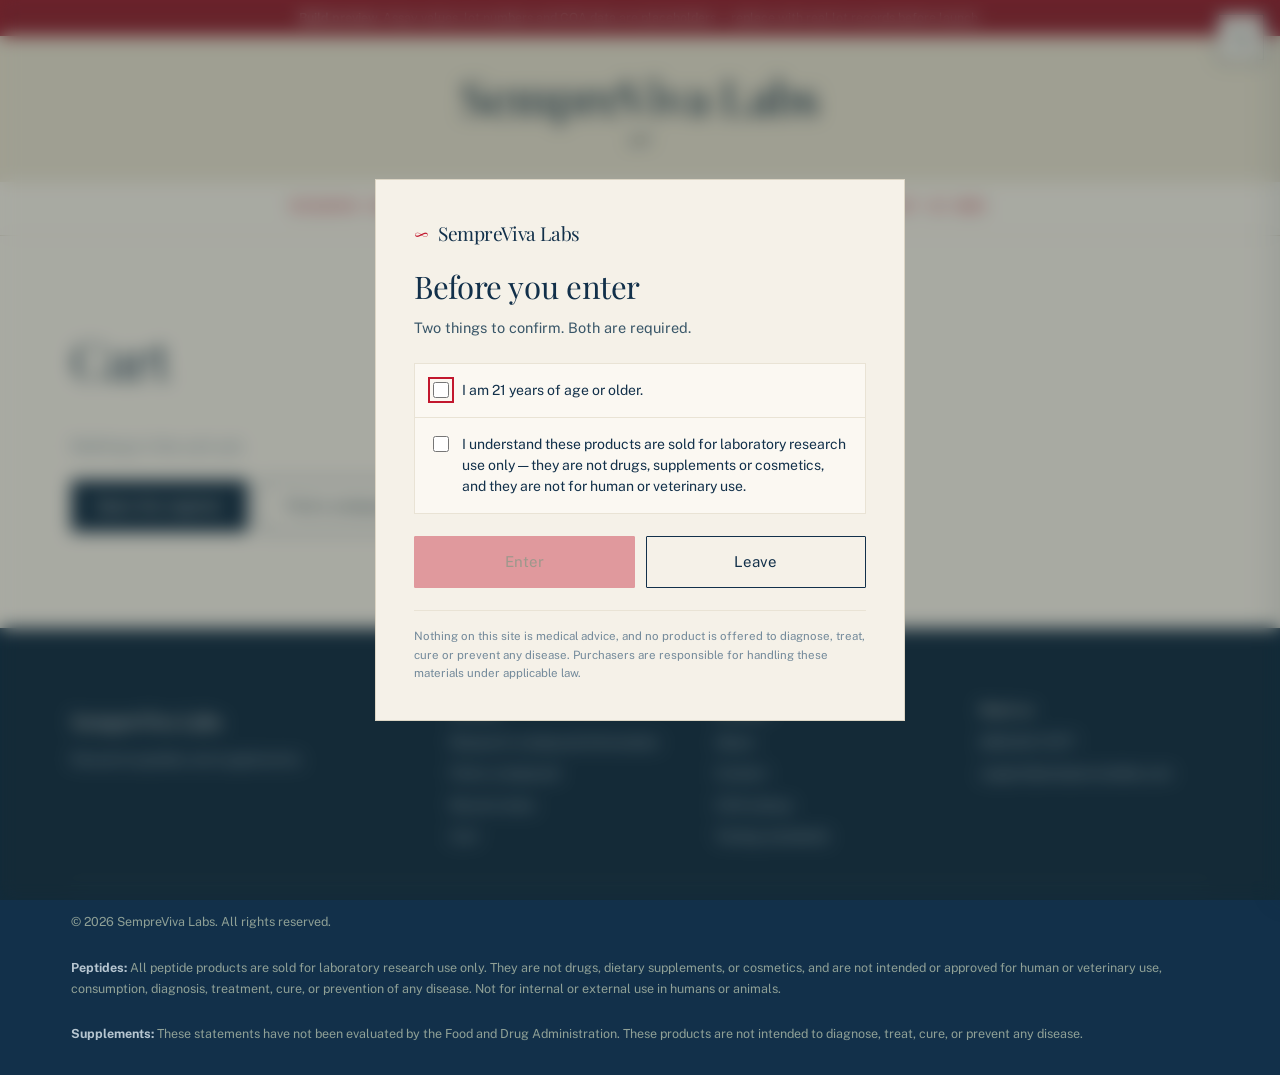
==== commit ce1793a9: "Version css/js URLs so deploys can't serve stale cached assets GitHub Pages sends cache-control: max" ====
--- a/cart.html
+++ b/cart.html
@@ -6,7 +6,7 @@
 <meta name="robots" content="noindex,nofollow">
 <title>Cart — SempreViva Labs</title>
 <link rel="icon" href="data:image/svg+xml,%3Csvg xmlns='http://www.w3.org/2000/svg' viewBox='0 0 32 32'%3E%3Crect width='32' height='32' fill='%2316211C'/%3E%3Ctext x='16' y='23' font-size='20' text-anchor='middle' fill='%23A8791B' font-family='Georgia,serif'%3E%E2%88%9E%3C/text%3E%3C/svg%3E">
-<link rel="stylesheet" href="css/site.css">
+<link rel="stylesheet" href="css/site.css?v=9c948a7-02723">
 </head>
 <body data-page="cart.html">
 <div id="siteHeader"></div>
@@ -69,9 +69,9 @@
 </main>
 
 <div id="siteFooter"></div>
-<script src="js/catalog.js"></script>
-<script src="js/site.js"></script>
-<script src="js/checkout.js"></script>
+<script src="js/catalog.js?v=9c948a7-02723"></script>
+<script src="js/site.js?v=9c948a7-02723"></script>
+<script src="js/checkout.js?v=9c948a7-02723"></script>
 <script>
 document.addEventListener('DOMContentLoaded', ()=>{
   const lines = document.getElementById('lines');
--- a/css/site.css
+++ b/css/site.css
@@ -521,3 +521,232 @@
   .navbar-links a{width:100%;padding:13px 0;border-bottom:1px solid var(--rule-fine);}
   .navbar-links a:hover{border-bottom-color:var(--rule-fine);}
 }
+
+/* ============================================================
+   Floating cart button + slide-out drawer
+   ============================================================ */
+
+.cartfab{
+  position:fixed;top:14px;right:16px;z-index:200;
+  display:inline-flex;align-items:center;justify-content:center;
+  width:46px;height:46px;background:var(--paper);border:1px solid var(--ink);
+  cursor:pointer;padding:0;color:var(--ink);
+  box-shadow:0 2px 10px rgba(18,48,74,.13);transition:background .16s,color .16s;
+}
+.cartfab:hover{background:var(--ink);color:var(--paper);}
+.cartfab svg{width:20px;height:20px;display:block;}
+.cartfab .badge{
+  position:absolute;top:-7px;right:-7px;min-width:19px;height:19px;padding:0 5px;
+  background:var(--gold);color:#fff;border-radius:19px;
+  font-family:var(--mono);font-size:10.5px;line-height:19px;text-align:center;
+}
+.cartfab .badge[hidden]{display:none;}
+
+.cartscrim{
+  position:fixed;inset:0;z-index:210;background:rgba(18,48,74,.34);
+  opacity:0;pointer-events:none;transition:opacity .3s var(--ease);
+}
+.cartscrim.open{opacity:1;pointer-events:auto;}
+
+.cartdrawer{
+  position:fixed;top:0;right:0;bottom:0;z-index:220;
+  width:max(320px,16.67vw);max-width:100%;
+  background:var(--paper);border-left:1px solid var(--rule);
+  display:flex;flex-direction:column;
+  transform:translateX(101%);transition:transform .34s var(--ease);
+  box-shadow:-8px 0 26px rgba(18,48,74,.12);
+}
+.cartdrawer.open{transform:translateX(0);}
+
+.cd-head{
+  display:flex;align-items:center;justify-content:space-between;gap:12px;
+  padding:18px 20px;border-bottom:1px solid var(--rule);flex:none;
+}
+.cd-title{font-family:var(--mono);font-size:11.5px;letter-spacing:.12em;text-transform:uppercase;color:var(--gold);}
+.cd-close{background:none;border:0;cursor:pointer;font-size:21px;line-height:1;color:var(--ink-mute);padding:2px 4px;}
+.cd-close:hover{color:var(--ink);}
+
+.cd-body{flex:1;overflow-y:auto;padding:6px 20px 20px;}
+
+.cd-line{padding:18px 0;border-bottom:1px solid var(--rule-fine);}
+.cd-line .nm{font-family:var(--display);font-size:1.06rem;line-height:1.2;text-decoration:none;display:block;color:var(--ink);}
+.cd-line .mg{font-family:var(--mono);font-size:11px;color:var(--ink-mute);margin-top:3px;}
+.cd-row{display:flex;align-items:center;justify-content:space-between;gap:10px;margin-top:12px;}
+.cd-qty{display:inline-flex;align-items:center;border:1px solid var(--rule);}
+.cd-qty button{background:none;border:0;cursor:pointer;width:28px;height:28px;font-size:15px;line-height:1;color:var(--ink);}
+.cd-qty button:hover{background:var(--paper-deep);}
+.cd-qty .n{
+  font-family:var(--mono);font-size:12.5px;min-width:30px;text-align:center;
+  border-left:1px solid var(--rule);border-right:1px solid var(--rule);height:28px;line-height:28px;
+}
+.cd-line .amt{font-family:var(--mono);font-size:13.5px;}
+.cd-rm{
+  background:none;border:0;cursor:pointer;padding:0;margin-top:9px;
+  font-family:var(--mono);font-size:10px;letter-spacing:.07em;text-transform:uppercase;
+  color:var(--ink-mute);text-decoration:underline;
+}
+.cd-rm:hover{color:var(--gold);}
+
+.cd-empty{padding:34px 0;color:var(--ink-mute);font-size:14px;}
+
+.cd-recs{margin-top:26px;padding-top:18px;border-top:1px solid var(--rule);}
+.cd-recs .lbl{
+  font-family:var(--mono);font-size:10.5px;letter-spacing:.1em;text-transform:uppercase;
+  color:var(--gold);margin-bottom:12px;
+}
+.cd-rec{display:flex;align-items:center;justify-content:space-between;gap:10px;padding:10px 0;border-bottom:1px solid var(--rule-fine);}
+.cd-rec .t{min-width:0;}
+.cd-rec .t a{font-size:13.5px;text-decoration:none;color:var(--ink);display:block;line-height:1.25;}
+.cd-rec .t .p{font-family:var(--mono);font-size:11px;color:var(--ink-mute);margin-top:2px;}
+.cd-add{
+  background:none;border:1px solid var(--ink);cursor:pointer;flex:none;
+  font-family:var(--mono);font-size:10px;letter-spacing:.08em;text-transform:uppercase;
+  padding:6px 11px;color:var(--ink);transition:background .15s,color .15s;
+}
+.cd-add:hover{background:var(--ink);color:var(--paper);}
+
+.cd-foot{flex:none;border-top:1px solid var(--rule);padding:16px 20px 20px;background:var(--glass);}
+.cd-sub{display:flex;justify-content:space-between;align-items:baseline;gap:12px;margin-bottom:4px;}
+.cd-sub .k{font-size:13px;color:var(--ink-mute);}
+.cd-sub .v{font-family:var(--mono);font-size:1.1rem;}
+.cd-ship{font-size:11.5px;color:var(--sage);margin-bottom:14px;}
+.cd-checkout{
+  display:block;width:100%;text-align:center;background:var(--ink);color:var(--paper);
+  text-decoration:none;padding:14px 16px;border:1px solid var(--ink);
+  font-family:var(--mono);font-size:11.5px;letter-spacing:.11em;text-transform:uppercase;
+  transition:background .16s,color .16s;
+}
+.cd-checkout:hover{background:transparent;color:var(--ink);}
+.cd-checkout[aria-disabled="true"]{opacity:.35;pointer-events:none;}
+
+@media (max-width:520px){
+  /* still a panel over the page, not a takeover — a strip of the site stays visible */
+  .cartdrawer{width:min(84vw,360px);}
+  .cartfab{top:10px;right:10px;width:44px;height:44px;}
+  .cd-head,.cd-body,.cd-foot{padding-left:16px;padding-right:16px;}
+}
+
+/* ---------- product grid ---------- */
+.pgrid{display:grid;grid-template-columns:repeat(auto-fill,minmax(266px,1fr));gap:clamp(16px,1.8vw,24px);}
+.pcard{
+  background:var(--glass);border:1px solid var(--rule-fine);
+  padding:20px 20px 18px;display:flex;flex-direction:column;
+  transition:border-color .18s,box-shadow .18s;
+}
+.pcard:hover{border-color:var(--ink-mute);box-shadow:0 3px 14px rgba(18,48,74,.07);}
+.pcard-sku{font-family:var(--mono);font-size:10px;letter-spacing:.08em;color:var(--ink-mute);margin-bottom:12px;}
+.pcard-name{
+  font-family:var(--display);font-size:1.42rem;line-height:1.12;letter-spacing:-.012em;
+  color:var(--ink);text-decoration:none;display:block;
+}
+.pcard:hover .pcard-name{text-decoration:underline;text-underline-offset:3px;text-decoration-thickness:1px;}
+.pcard-class{font-size:13px;color:var(--ink-soft);margin:7px 0 0;line-height:1.45;}
+.pcard .spec-tags{margin-top:11px;}
+.pcard-sizes{
+  margin-top:14px;padding-top:12px;border-top:1px solid var(--rule-fine);
+  display:grid;gap:4px;font-family:var(--mono);font-size:11.5px;color:var(--ink-mute);
+}
+.pcard-sizes span{display:flex;justify-content:space-between;gap:12px;}
+.pcard-sizes span b{font-weight:400;color:var(--ink-soft);}
+.pcard-foot{
+  margin-top:auto;padding-top:16px;display:flex;align-items:flex-end;
+  justify-content:space-between;gap:12px;
+}
+.pcard-price{font-family:var(--mono);font-size:1.22rem;letter-spacing:-.02em;color:var(--ink);line-height:1;}
+.pcard-price small{display:block;font-family:var(--sans);font-size:10px;color:var(--ink-mute);margin-top:4px;letter-spacing:0;}
+.pcard-acts{display:flex;gap:7px;align-items:center;}
+.pcard-view{
+  font-family:var(--mono);font-size:10px;letter-spacing:.08em;text-transform:uppercase;
+  padding:8px 11px;border:1px solid var(--rule);color:var(--ink-soft);text-decoration:none;
+  transition:border-color .15s,color .15s;
+}
+.pcard-view:hover{border-color:var(--ink);color:var(--ink);}
+.pcard-add{
+  font-family:var(--mono);font-size:10px;letter-spacing:.08em;text-transform:uppercase;
+  padding:8px 13px;border:1px solid var(--ink);background:var(--ink);color:var(--paper);
+  cursor:pointer;transition:background .15s,color .15s;
+}
+.pcard-add:hover{background:transparent;color:var(--ink);}
+
+/* ---------- structure comparison figure ---------- */
+.figure{background:var(--glass);border:1px solid var(--rule);padding:20px;}
+.figure .f-head{
+  display:flex;justify-content:space-between;align-items:baseline;gap:12px;
+  margin-bottom:18px;padding-bottom:12px;border-bottom:1px solid var(--rule-fine);
+  font-family:var(--mono);font-size:10.5px;letter-spacing:.09em;text-transform:uppercase;color:var(--ink-mute);
+}
+.fig-two{display:grid;grid-template-columns:1fr 1fr;gap:18px;}
+.fig-half{text-align:center;}
+.fig-half svg{width:100%;height:auto;display:block;margin:10px 0 8px;overflow:visible;}
+.fig-col{
+  font-family:var(--mono);font-size:11px;letter-spacing:.1em;text-transform:uppercase;color:var(--gold);
+}
+.fig-cap{font-size:12.5px;color:var(--ink-mute);line-height:1.35;}
+.fig-bond{stroke:var(--ink);stroke-width:1.6;fill:none;}
+.fig-res{fill:var(--paper-deep);stroke:var(--ink);stroke-width:1.4;}
+.fig-ring{fill:none;stroke:var(--ink);stroke-width:1.6;stroke-linejoin:round;}
+.fig-ringfill{fill:rgba(194,23,46,.07);stroke:none;}
+
+.fig-rows{margin:20px 0 0;padding-top:6px;border-top:1px solid var(--rule);}
+.fig-row{
+  display:grid;grid-template-columns:92px 1fr 1fr;gap:14px;align-items:baseline;
+  padding:11px 0;border-bottom:1px solid var(--rule-fine);
+}
+.fig-row:last-child{border-bottom:0;}
+.fig-row dt{
+  font-family:var(--mono);font-size:10px;letter-spacing:.07em;text-transform:uppercase;color:var(--ink-mute);
+}
+.fig-row dd{margin:0;font-size:13.5px;color:var(--ink);line-height:1.35;}
+.fig-row dd .w{display:none;}
+.fig-note{margin:16px 0 0;font-size:12.5px;color:var(--ink-soft);max-width:none;}
+
+@media (max-width:620px){
+  .fig-row{grid-template-columns:1fr;gap:5px;padding:13px 0;}
+  .fig-row dd{display:flex;gap:10px;align-items:baseline;}
+  .fig-row dd .w{
+    display:inline-block;flex:none;min-width:58px;
+    font-family:var(--mono);font-size:10px;letter-spacing:.06em;text-transform:uppercase;color:var(--gold);
+  }
+}
+
+/* ---------- explore band between the featured note and Recent notes ---------- */
+.ctaband{
+  border-top:1px solid var(--rule);border-bottom:1px solid var(--rule);
+  padding:clamp(30px,4vw,46px) 0;text-align:center;
+}
+.ctaband-lede{
+  max-width:none;margin:0 0 20px;color:var(--ink-soft);font-size:15px;
+}
+.ctaband-acts{display:flex;gap:12px;justify-content:center;flex-wrap:wrap;}
+.shopcta.ghost{background:transparent;color:var(--ink);}
+.shopcta.ghost:hover{background:var(--ink);color:var(--paper);}
+
+/* ---------- phone refinements ---------- */
+@media (max-width:760px){
+  /* iOS Safari zooms the page when a focused input is under 16px */
+  .calc input, .calc select,
+  .qty input,
+  #coForm input, #coForm textarea,
+  #msg input, #msg textarea{font-size:16px;}
+
+  /* footer links were 17px tall — too small for a thumb */
+  .foot ul a{display:inline-block;padding:7px 0;}
+  .foot ul{gap:2px;}
+
+  /* keep the floating cart clear of the sticky nav's menu button */
+  .cartfab{box-shadow:0 2px 12px rgba(18,48,74,.22);}
+
+  /* the structure figure needs room to breathe at phone width */
+  .figure{padding:14px 14px 12px;}
+  .feature h2{font-size:clamp(1.75rem,7.6vw,2.3rem);}
+
+  /* checkout form: stack the paired fields */
+  #coForm .calc-row[style*="1fr 1fr"],
+  #coForm .calc-row[style*="2fr 1fr 1fr"]{grid-template-columns:1fr !important;}
+}
+
+/* Checkout and contact inputs sit inside <span> wrappers, so they never
+   inherited a width and fell back to the browser default (~195px). */
+#coForm input, #coForm textarea, #coForm select,
+#msg input, #msg textarea{width:100%;}
+#coForm input[type="checkbox"]{width:auto;}
